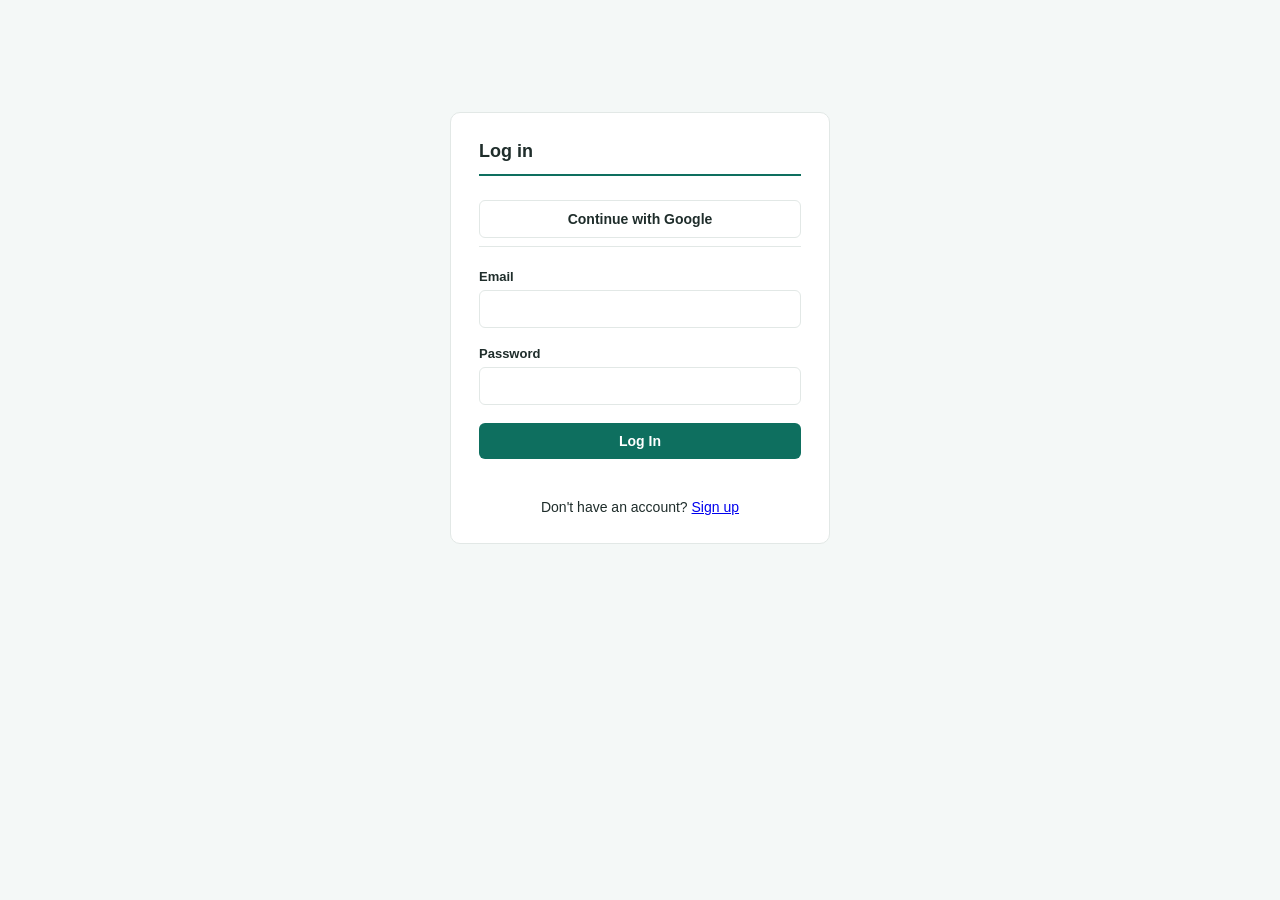
==== index.html @ e385c3e7 "Initial commit: email signature generator app Multi-user tool for generating Gmail-ready HTML email " ====
<!DOCTYPE html>
<html lang="en">
<head>
  <meta charset="UTF-8" />
  <meta name="viewport" content="width=device-width, initial-scale=1.0" />
  <title>Email Signature Generator</title>
</head>
<body>
  <script type="module">
    import { backend } from "./js/backend.js";

    backend.onAuthChange((user) => {
      window.location.replace(user ? "dashboard.html" : "login.html");
    });
  </script>
</body>
</html>
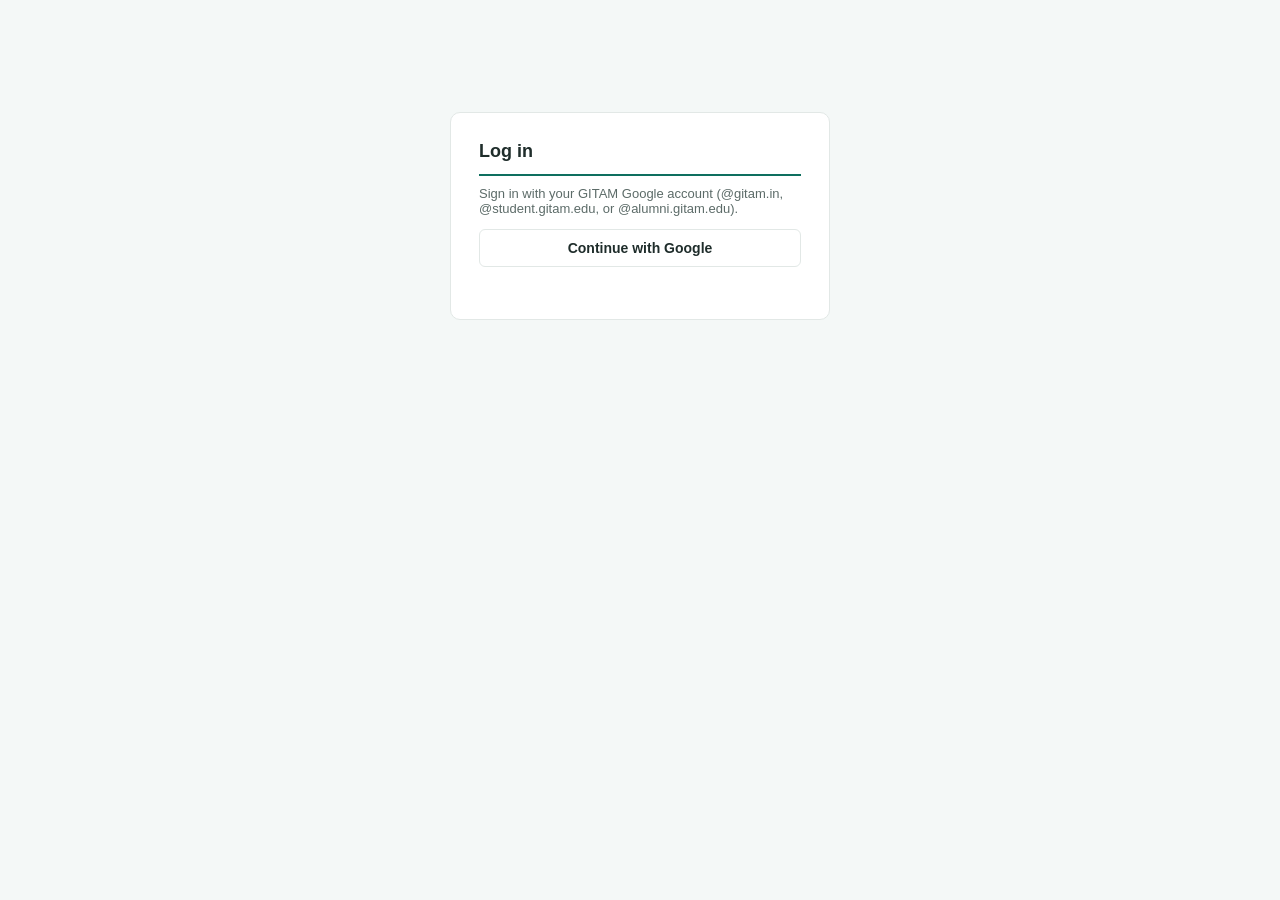
==== commit 64a7710f: "Go Google-only, domain-restricted, and drop Firebase entirely Remove email/password sign-up and all " ====
--- a/index.html
+++ b/index.html
@@ -8,9 +8,14 @@
 <body>
   <script type="module">
     import { backend } from "./js/backend.js";
+    import { routeAfterLogin } from "./js/auth-guard.js";
 
     backend.onAuthChange((user) => {
-      window.location.replace(user ? "dashboard.html" : "login.html");
+      if (!user) {
+        window.location.replace("login.html");
+        return;
+      }
+      routeAfterLogin(user);
     });
   </script>
 </body>
